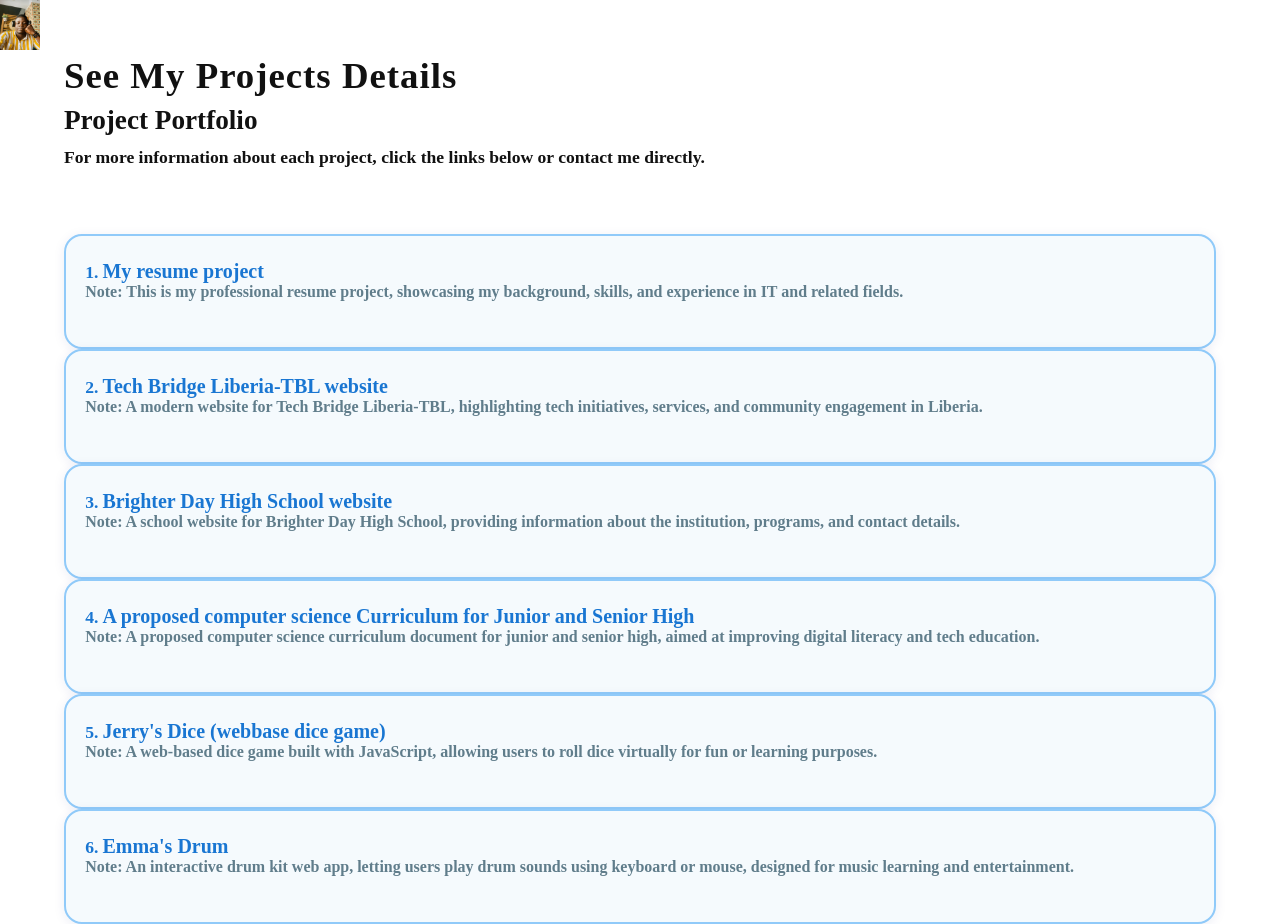
==== See My Projects details.html @ 1a9545d7 "update" ====
<!DOCTYPE html>
<html lang="en">
<head>
  <meta charset="UTF-8">
  <meta name="viewport" content="width=device-width, initial-scale=1.0">
  <title>See My Projects Details</title>
  <link rel="stylesheet" href="style.css">
</head>
<body>
  <style>
    .project-card.card {
      border: 2px solid #90caf9;
      border-radius: 18px;
      background: #f5fafd;
      transition: box-shadow 0.2s, border-color 0.2s;
      box-shadow: 0 2px 12px rgba(26, 35, 126, 0.08);
    }
    .project-card.card:hover {
      border-color: #1976d2;
      box-shadow: 0 6px 24px rgba(25, 118, 210, 0.18);
    }
    .project-card .card-link {
      font-weight: bold;
      color: #1976d2;
      text-decoration: none;
      font-size: 1.25rem;
    }
    .project-card .card-link:hover {
      color: #0d47a1;
      text-decoration: underline;
    }
    .project-card .card-body {
      padding: 1.5rem 1.2rem;
    }
    .project-card .text-muted {
      color: #607d8b !important;
      font-size: 1rem;
    }
  </style>
  <nav class="navbar navbar-expand-lg bg-body-tertiary">
    <div class="container-fluid">
      <a class="navbar-brand" href="index.html">
        <img src="Jerry 2.png" height="50" width="40" alt="Jerry Logo">
      </a>
    </div>
  </nav>
  <main class="container my-5">
    <div class="d-flex flex-column align-items-center justify-content-center mb-5" style="min-height: 180px;">
      <h1 style="font-size:2.3rem; font-weight:bold; color:#111; letter-spacing:1px; margin-bottom:0.5rem;">See My Projects Details</h1>
      <h2 style="font-size:1.7rem; font-weight:600; color:#111; margin-bottom:0.7rem;">Project Portfolio</h2>
      <p style="font-size:1.1rem; color:#111; font-weight:bold; margin-bottom:0;">For more information about each project, click the links below or contact me directly.</p>
    </div>
    <div class="row row-cols-1 row-cols-md-2 g-4">
      <div class="col">
        <div class="project-card card h-100 shadow">
          <div class="card-body">
            <span style="font-size:1.1rem; font-weight:bold; color:#1976d2;">1.</span> <a href="https://jerry2001397.github.io/Resume/" target="_blank" class="card-link">My resume project</a>
            <div class="mt-3 text-muted" style="min-height:2.5em;"><strong>Note:</strong> This is my professional resume project, showcasing my background, skills, and experience in IT and related fields.</div>
          </div>
        </div>
      </div>
      <div class="col">
        <div class="project-card card h-100 shadow">
          <div class="card-body">
            <span style="font-size:1.1rem; font-weight:bold; color:#1976d2;">2.</span> <a href="https://tech-bridge-liberia-tbl.vercel.app/" target="_blank" class="card-link">Tech Bridge Liberia-TBL website</a>
            <div class="mt-3 text-muted" style="min-height:2.5em;"><strong>Note:</strong> A modern website for Tech Bridge Liberia-TBL, highlighting tech initiatives, services, and community engagement in Liberia.</div>
          </div>
        </div>
      </div>
      <div class="col">
        <div class="project-card card h-100 shadow">
          <div class="card-body">
            <span style="font-size:1.1rem; font-weight:bold; color:#1976d2;">3.</span> <a href="https://brighter-day-high-school.onrender.com" target="_blank" class="card-link">Brighter Day High School website</a>
            <div class="mt-3 text-muted" style="min-height:2.5em;"><strong>Note:</strong> A school website for Brighter Day High School, providing information about the institution, programs, and contact details.</div>
          </div>
        </div>
      </div>
      <div class="col">
        <div class="project-card card h-100 shadow">
          <div class="card-body">
            <span style="font-size:1.1rem; font-weight:bold; color:#1976d2;">4.</span> <a href="https://drive.google.com/file/d/1hFZzf1_tHDAkOo6rd7UEoLlZqXypKC5j/view?usp=drivesdk" target="_blank" class="card-link">A proposed computer science Curriculum for Junior and Senior High</a>
            <div class="mt-3 text-muted" style="min-height:2.5em;"><strong>Note:</strong> A proposed computer science curriculum document for junior and senior high, aimed at improving digital literacy and tech education.</div>
          </div>
        </div>
      </div>
      <div class="col">
        <div class="project-card card h-100 shadow">
          <div class="card-body">
            <span style="font-size:1.1rem; font-weight:bold; color:#1976d2;">5.</span> <a href="https://jerry2001397.github.io/Jerry-s-Dice/" target="_blank" class="card-link">Jerry's Dice (webbase dice game)</a>
            <div class="mt-3 text-muted" style="min-height:2.5em;"><strong>Note:</strong> A web-based dice game built with JavaScript, allowing users to roll dice virtually for fun or learning purposes.</div>
          </div>
        </div>
      </div>
      <div class="col">
        <div class="project-card card h-100 shadow">
          <div class="card-body">
            <span style="font-size:1.1rem; font-weight:bold; color:#1976d2;">6.</span> <a href="https://jerry2001397.github.io/Emma-Drum/" target="_blank" class="card-link">Emma's Drum</a>
            <div class="mt-3 text-muted" style="min-height:2.5em;"><strong>Note:</strong> An interactive drum kit web app, letting users play drum sounds using keyboard or mouse, designed for music learning and entertainment.</div>
          </div>
        </div>
      </div>
    </div>
    <!-- Message moved to top -->
  </main>
</body>
</html>
---- style.css ----
/* Light blue background for hero section */
.bg-primary.bg-gradient {
	background: linear-gradient(135deg, #e3f2fd 0%, #90caf9 100%) !important;
	color: #1a237e !important;
}
/* Hero section buttons (blue background) */
.hero-btn-black {
	background: #111 !important;
	color: #fff !important;
	border: none !important;
	font-weight: bold;
	box-shadow: 0 2px 8px rgba(0,0,0,0.08);
	transition: background 0.2s, color 0.2s;
}
.hero-btn-black:hover {
	background: #333 !important;
	color: #fff !important;
}
/* Make all text bold and shining */
body, body * {
	font-weight: bold !important;
}
/* Contact Section */
#contact .card {
	border-radius: 12px;
	border: 2px solid #fff;
}
#contact .form-control {
	border: 2px solid #fff !important;
	background: #222;
	color: #fff;
}
#contact .form-control:focus {
	border-color: #90caf9 !important;
	box-shadow: 0 0 0 2px #90caf9;
	background: #222;
	color: #fff;
}
#contact .btn-primary {
	background: #1a237e;
	border: none;
}
#contact .btn-primary:hover {
	background: #3949ab;
}

footer {
	background: #1a237e;
	color: #fff;
	font-size: 1rem;
}
footer a {
	color: #fff;
	text-decoration: underline;
}
footer a:hover {
	color: #90caf9;
}
/* Reset some default styles */
* {
	margin: 0;
	padding: 0;
	box-sizing: border-box;
}

.container {
	width: 90%;
	max-width: 1200px;
	margin: 0 auto;
}

header {
	background: #1a237e;
	padding: 20px 0;
	color: #fff;
}

/* Features Section */
.features {
	margin: 50px 0;
	display: flex;
	justify-content: center;
	align-items: flex-start;
}

.features .container {
	display: flex;
	gap: 40px;
	justify-content: center;
	flex-wrap: wrap;
}

.feature {
	background: #fff;
	padding: 30px 25px;
	border-radius: 10px;
	box-shadow: 0 2px 12px rgba(26, 35, 126, 0.06);
	width: 300px;
	text-align: center;
}

.feature h3 {
	color: #1a237e;
	margin-bottom: 15px;
}

/* Responsive Design */
@media (max-width: 900px) {
	.features .container {
		flex-direction: column;
		align-items: center;
	}
}

@media (max-width: 600px) {
	.logo, nav {
		float: none;
		text-align: center;
		display: block;
	}
	.nav-links {
		flex-direction: column;
		gap: 15px;
		margin-top: 15px;
	}
	.hero h2 {
		font-size: 1.5rem;
	}
	.feature {
		width: 90%;
	}
}
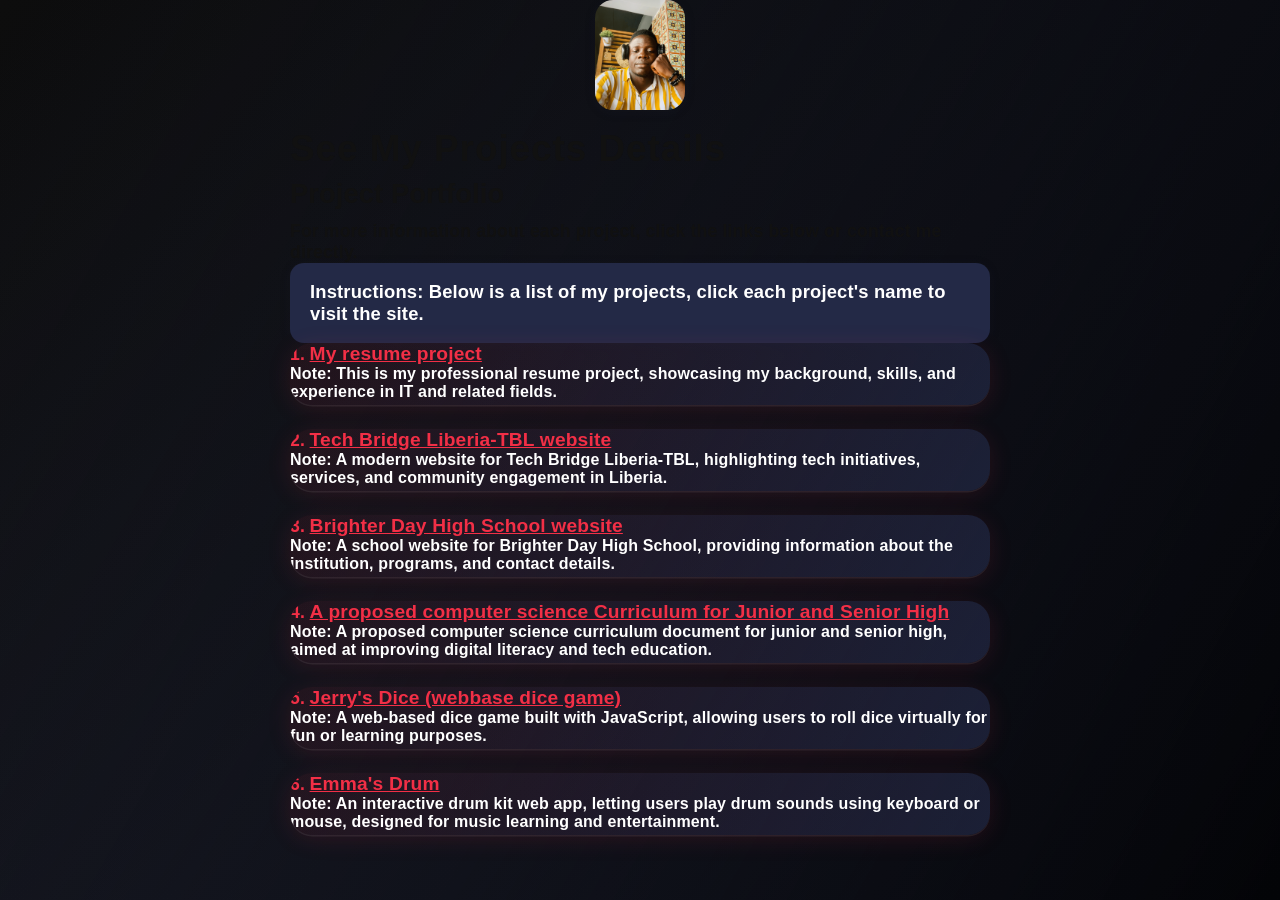
==== commit 862a28c9: "push" ====
--- a/See My Projects details.html
+++ b/See My Projects details.html
@@ -5,102 +5,86 @@
   <meta name="viewport" content="width=device-width, initial-scale=1.0">
   <title>See My Projects Details</title>
   <link rel="stylesheet" href="style.css">
+  <link rel="stylesheet" href="twilio.css">
 </head>
 <body>
-  <style>
-    .project-card.card {
-      border: 2px solid #90caf9;
-      border-radius: 18px;
-      background: #f5fafd;
-      transition: box-shadow 0.2s, border-color 0.2s;
-      box-shadow: 0 2px 12px rgba(26, 35, 126, 0.08);
-    }
-    .project-card.card:hover {
-      border-color: #1976d2;
-      box-shadow: 0 6px 24px rgba(25, 118, 210, 0.18);
-    }
-    .project-card .card-link {
-      font-weight: bold;
-      color: #1976d2;
-      text-decoration: none;
-      font-size: 1.25rem;
-    }
-    .project-card .card-link:hover {
-      color: #0d47a1;
-      text-decoration: underline;
-    }
-    .project-card .card-body {
-      padding: 1.5rem 1.2rem;
-    }
-    .project-card .text-muted {
-      color: #607d8b !important;
-      font-size: 1rem;
-    }
-  </style>
   <nav class="navbar navbar-expand-lg bg-body-tertiary">
     <div class="container-fluid">
-      <a class="navbar-brand" href="index.html">
-        <img src="Jerry 2.png" height="50" width="40" alt="Jerry Logo">
-      </a>
+    
     </div>
   </nav>
-  <main class="container my-5">
-    <div class="d-flex flex-column align-items-center justify-content-center mb-5" style="min-height: 180px;">
+  <main class="container my-5" style="max-width: 700px;">
+    <div class="d-flex flex-column align-items-center justify-content-center mb-4" style="min-height: 180px;">
+      <img src="Jerry 2.png" alt="Jerry Logo" style="display:block; margin:0 auto 18px auto; width:90px; height:110px; object-fit:cover; border-radius:18px; box-shadow:0 2px 12px rgba(35,41,70,0.10);">
       <h1 style="font-size:2.3rem; font-weight:bold; color:#111; letter-spacing:1px; margin-bottom:0.5rem;">See My Projects Details</h1>
       <h2 style="font-size:1.7rem; font-weight:600; color:#111; margin-bottom:0.7rem;">Project Portfolio</h2>
       <p style="font-size:1.1rem; color:#111; font-weight:bold; margin-bottom:0;">For more information about each project, click the links below or contact me directly.</p>
     </div>
-    <div class="row row-cols-1 row-cols-md-2 g-4">
-      <div class="col">
-        <div class="project-card card h-100 shadow">
-          <div class="card-body">
-            <span style="font-size:1.1rem; font-weight:bold; color:#1976d2;">1.</span> <a href="https://jerry2001397.github.io/Resume/" target="_blank" class="card-link">My resume project</a>
-            <div class="mt-3 text-muted" style="min-height:2.5em;"><strong>Note:</strong> This is my professional resume project, showcasing my background, skills, and experience in IT and related fields.</div>
+    <div class="mb-4" style="padding:18px 20px;background:#232946;color:#fff;border-radius:14px;box-shadow:0 2px 12px rgba(35,41,70,0.10);font-size:1.15rem;">
+      <strong>Instructions:</strong> Below is a list of my projects, click each project's name to visit the site.
+    </div>
+    <div class="row row-cols-1 row-cols-md-2 g-5 mt-4">
+      <div class="col d-flex">
+        <div class="card card-twilio h-100 shadow-lg w-100 p-2" style="border-radius: 22px; margin-bottom: 24px;">
+          <div class="card-body d-flex flex-column justify-content-between">
+            <div>
+              <span style="font-size:1.1rem; font-weight:bold; color:#F22F46;">1.</span> <a href="https://jerry2001397.github.io/Resume/" target="_blank" class="card-link" style="color:#F22F46; font-size:1.2rem; font-weight:600;">My resume project</a>
+              <div class="mt-3 text-muted" style="min-height:2.5em;"><strong>Note:</strong> This is my professional resume project, showcasing my background, skills, and experience in IT and related fields.</div>
+            </div>
           </div>
         </div>
       </div>
-      <div class="col">
-        <div class="project-card card h-100 shadow">
-          <div class="card-body">
-            <span style="font-size:1.1rem; font-weight:bold; color:#1976d2;">2.</span> <a href="https://tech-bridge-liberia-tbl.vercel.app/" target="_blank" class="card-link">Tech Bridge Liberia-TBL website</a>
-            <div class="mt-3 text-muted" style="min-height:2.5em;"><strong>Note:</strong> A modern website for Tech Bridge Liberia-TBL, highlighting tech initiatives, services, and community engagement in Liberia.</div>
+      <div class="col d-flex">
+        <div class="card card-twilio h-100 shadow-lg w-100 p-2" style="border-radius: 22px; margin-bottom: 24px;">
+          <div class="card-body d-flex flex-column justify-content-between">
+            <div>
+              <span style="font-size:1.1rem; font-weight:bold; color:#F22F46;">2.</span> <a href="https://tech-bridge-liberia-tbl.vercel.app/" target="_blank" class="card-link" style="color:#F22F46; font-size:1.2rem; font-weight:600;">Tech Bridge Liberia-TBL website</a>
+              <div class="mt-3 text-muted" style="min-height:2.5em;"><strong>Note:</strong> A modern website for Tech Bridge Liberia-TBL, highlighting tech initiatives, services, and community engagement in Liberia.</div>
+            </div>
           </div>
         </div>
       </div>
-      <div class="col">
-        <div class="project-card card h-100 shadow">
-          <div class="card-body">
-            <span style="font-size:1.1rem; font-weight:bold; color:#1976d2;">3.</span> <a href="https://brighter-day-high-school.onrender.com" target="_blank" class="card-link">Brighter Day High School website</a>
-            <div class="mt-3 text-muted" style="min-height:2.5em;"><strong>Note:</strong> A school website for Brighter Day High School, providing information about the institution, programs, and contact details.</div>
+      <div class="col d-flex">
+        <div class="card card-twilio h-100 shadow-lg w-100 p-2" style="border-radius: 22px; margin-bottom: 24px;">
+          <div class="card-body d-flex flex-column justify-content-between">
+            <div>
+              <span style="font-size:1.1rem; font-weight:bold; color:#F22F46;">3.</span> <a href="https://brighter-day-high-school.onrender.com" target="_blank" class="card-link" style="color:#F22F46; font-size:1.2rem; font-weight:600;">Brighter Day High School website</a>
+              <div class="mt-3 text-muted" style="min-height:2.5em;"><strong>Note:</strong> A school website for Brighter Day High School, providing information about the institution, programs, and contact details.</div>
+            </div>
           </div>
         </div>
       </div>
-      <div class="col">
-        <div class="project-card card h-100 shadow">
-          <div class="card-body">
-            <span style="font-size:1.1rem; font-weight:bold; color:#1976d2;">4.</span> <a href="https://drive.google.com/file/d/1hFZzf1_tHDAkOo6rd7UEoLlZqXypKC5j/view?usp=drivesdk" target="_blank" class="card-link">A proposed computer science Curriculum for Junior and Senior High</a>
-            <div class="mt-3 text-muted" style="min-height:2.5em;"><strong>Note:</strong> A proposed computer science curriculum document for junior and senior high, aimed at improving digital literacy and tech education.</div>
+      <div class="col d-flex">
+        <div class="card card-twilio h-100 shadow-lg w-100 p-2" style="border-radius: 22px; margin-bottom: 24px;">
+          <div class="card-body d-flex flex-column justify-content-between">
+            <div>
+              <span style="font-size:1.1rem; font-weight:bold; color:#F22F46;">4.</span> <a href="https://drive.google.com/file/d/1hFZzf1_tHDAkOo6rd7UEoLlZqXypKC5j/view?usp=drivesdk" target="_blank" class="card-link" style="color:#F22F46; font-size:1.2rem; font-weight:600;">A proposed computer science Curriculum for Junior and Senior High</a>
+              <div class="mt-3 text-muted" style="min-height:2.5em;"><strong>Note:</strong> A proposed computer science curriculum document for junior and senior high, aimed at improving digital literacy and tech education.</div>
+            </div>
           </div>
         </div>
       </div>
-      <div class="col">
-        <div class="project-card card h-100 shadow">
-          <div class="card-body">
-            <span style="font-size:1.1rem; font-weight:bold; color:#1976d2;">5.</span> <a href="https://jerry2001397.github.io/Jerry-s-Dice/" target="_blank" class="card-link">Jerry's Dice (webbase dice game)</a>
-            <div class="mt-3 text-muted" style="min-height:2.5em;"><strong>Note:</strong> A web-based dice game built with JavaScript, allowing users to roll dice virtually for fun or learning purposes.</div>
+      <div class="col d-flex">
+        <div class="card card-twilio h-100 shadow-lg w-100 p-2" style="border-radius: 22px; margin-bottom: 24px;">
+          <div class="card-body d-flex flex-column justify-content-between">
+            <div>
+              <span style="font-size:1.1rem; font-weight:bold; color:#F22F46;">5.</span> <a href="https://jerry2001397.github.io/Jerry-s-Dice/" target="_blank" class="card-link" style="color:#F22F46; font-size:1.2rem; font-weight:600;">Jerry's Dice (webbase dice game)</a>
+              <div class="mt-3 text-muted" style="min-height:2.5em;"><strong>Note:</strong> A web-based dice game built with JavaScript, allowing users to roll dice virtually for fun or learning purposes.</div>
+            </div>
           </div>
         </div>
       </div>
-      <div class="col">
-        <div class="project-card card h-100 shadow">
-          <div class="card-body">
-            <span style="font-size:1.1rem; font-weight:bold; color:#1976d2;">6.</span> <a href="https://jerry2001397.github.io/Emma-Drum/" target="_blank" class="card-link">Emma's Drum</a>
-            <div class="mt-3 text-muted" style="min-height:2.5em;"><strong>Note:</strong> An interactive drum kit web app, letting users play drum sounds using keyboard or mouse, designed for music learning and entertainment.</div>
+      <div class="col d-flex">
+        <div class="card card-twilio h-100 shadow-lg w-100 p-2" style="border-radius: 22px; margin-bottom: 24px;">
+          <div class="card-body d-flex flex-column justify-content-between">
+            <div>
+              <span style="font-size:1.1rem; font-weight:bold; color:#F22F46;">6.</span> <a href="https://jerry2001397.github.io/Emma-Drum/" target="_blank" class="card-link" style="color:#F22F46; font-size:1.2rem; font-weight:600;">Emma's Drum</a>
+              <div class="mt-3 text-muted" style="min-height:2.5em;"><strong>Note:</strong> An interactive drum kit web app, letting users play drum sounds using keyboard or mouse, designed for music learning and entertainment.</div>
+            </div>
           </div>
         </div>
       </div>
     </div>
-    <!-- Message moved to top -->
   </main>
 </body>
 </html>
--- a/style.css
+++ b/style.css
@@ -1,53 +1,131 @@
+body {
+	background: linear-gradient(135deg, #000 0%, #232946 100%) !important;
+	color: #fff !important;
+	font-weight: bold !important;
+	min-height: 100vh;
+}
+
+main, .container, section, .card, .navbar, footer {
+	background: transparent !important;
+}
+
+body::before {
+	content: "";
+	position: fixed;
+	top: 0; left: 0; right: 0; bottom: 0;
+	pointer-events: none;
+	background: linear-gradient(120deg, rgba(255,255,255,0.05) 0%, rgba(0,0,0,0.9) 100%);
+	z-index: 0;
+}
+
+body > * {
+	position: relative;
+	z-index: 1;
+}
 /* Light blue background for hero section */
 .bg-primary.bg-gradient {
-	background: linear-gradient(135deg, #e3f2fd 0%, #90caf9 100%) !important;
-	color: #1a237e !important;
+	background: linear-gradient(135deg, #000 0%, #232946 100%) !important;
+	color: #fff !important;
 }
 /* Hero section buttons (blue background) */
 .hero-btn-black {
-	background: #111 !important;
+	background: #181a1b !important;
 	color: #fff !important;
 	border: none !important;
 	font-weight: bold;
-	box-shadow: 0 2px 8px rgba(0,0,0,0.08);
+	box-shadow: 0 2px 8px rgba(0,0,0,0.18);
 	transition: background 0.2s, color 0.2s;
 }
 .hero-btn-black:hover {
-	background: #333 !important;
-	color: #fff !important;
-}
-/* Make all text bold and shining */
-body, body * {
+	background: #232946 !important;
+	color: #fff !important;
+}
+body {
+	background: linear-gradient(135deg, #000 0%, #232946 100%) !important;
+	color: #fff !important;
 	font-weight: bold !important;
+	min-height: 100vh;
+}
+
+main, .container, section, .card, .navbar, footer {
+	background: transparent !important;
+}
+
+/* Shiny black effect overlay */
+body::before {
+	content: "";
+	position: fixed;
+	top: 0; left: 0; right: 0; bottom: 0;
+	pointer-events: none;
+	background: linear-gradient(120deg, rgba(255,255,255,0.05) 0%, rgba(0,0,0,0.9) 100%);
+	z-index: 0;
+}
+
+body > * {
+	position: relative;
+	z-index: 1;
 }
 /* Contact Section */
 #contact .card {
 	border-radius: 12px;
 	border: 2px solid #fff;
+	background: linear-gradient(135deg, #000 60%, #232946 100%) !important;
+	color: #fff !important;
+	box-shadow: 0 2px 12px rgba(26, 35, 126, 0.18);
+	position: relative;
+	overflow: hidden;
+	}
+	#contact .card::before {
+		content: "";
+		position: absolute;
+		top: 0; left: 0; right: 0; bottom: 0;
+		background: linear-gradient(120deg, rgba(255,255,255,0.08) 0%, rgba(0,0,0,0.7) 100%);
+		pointer-events: none;
+		z-index: 0;
+	}
+	#contact .card > * {
+		position: relative;
+		z-index: 1;
 }
 #contact .form-control {
 	border: 2px solid #fff !important;
-	background: #222;
-	color: #fff;
+	background: #181a1b !important;
+	color: #fff !important;
 }
 #contact .form-control:focus {
 	border-color: #90caf9 !important;
 	box-shadow: 0 0 0 2px #90caf9;
-	background: #222;
-	color: #fff;
+	background: #181a1b !important;
+	color: #fff !important;
 }
 #contact .btn-primary {
-	background: #1a237e;
+	background: #232946 !important;
 	border: none;
+	color: #fff !important;
 }
 #contact .btn-primary:hover {
-	background: #3949ab;
+	background: #181a1b !important;
+	color: #fff !important;
 }
 
 footer {
-	background: #1a237e;
-	color: #fff;
+	background: linear-gradient(135deg, #000 0%, #232946 100%) !important;
+	color: #fff !important;
 	font-size: 1rem;
+	position: relative;
+	overflow: hidden;
+	}
+	footer::before {
+		content: "";
+		position: absolute;
+		top: 0; left: 0; right: 0; bottom: 0;
+		background: linear-gradient(120deg, rgba(255,255,255,0.08) 0%, rgba(0,0,0,0.7) 100%);
+		pointer-events: none;
+		z-index: 0;
+	}
+	footer > * {
+		position: relative;
+		z-index: 1;
 }
 footer a {
 	color: #fff;
@@ -70,9 +148,9 @@
 }
 
 header {
-	background: #1a237e;
+	background: linear-gradient(135deg, #000 0%, #232946 100%) !important;
+	color: #fff !important;
 	padding: 20px 0;
-	color: #fff;
 }
 
 /* Features Section */
@@ -80,23 +158,90 @@
 	margin: 50px 0;
 	display: flex;
 	justify-content: center;
+#footer .contact-card, .contact-card {
+	max-width: 350px;
+	margin: 24px auto 0 auto;
+	padding: 20px 24px;
+	background: linear-gradient(135deg, #000 60%, #232946 100%);
+	color: #fff;
+	border-radius: 12px;
+	box-shadow: 0 2px 12px rgba(26, 35, 126, 0.18);
+	text-align: left;
+	font-weight: normal;
+	border: 1.5px solid rgba(255,255,255,0.08);
+	position: relative;
+	overflow: hidden;
+	}
+	.contact-card::before {
+		content: "";
+		position: absolute;
+		top: 0; left: 0; right: 0; bottom: 0;
+		background: linear-gradient(120deg, rgba(255,255,255,0.08) 0%, rgba(0,0,0,0.7) 100%);
+		pointer-events: none;
+		z-index: 0;
+	}
+	.contact-card > * {
+		position: relative;
+		z-index: 1;
+}
+.contact-card h5 {
+	margin-bottom: 12px;
+	font-weight: bold;
+	color: #1a237e;
+}
+.contact-card ul {
+	list-style: none;
+	padding: 0;
+	margin: 0;
+}
+.contact-card li {
+	margin-bottom: 8px;
+	font-weight: normal;
+}
+.contact-card a {
+	color: #1a237e;
+	text-decoration: underline;
+}
+.contact-card a:hover {
+	color: #3949ab;
+}
 	align-items: flex-start;
 }
 
 .features .container {
 	display: flex;
 	gap: 40px;
+	.contact-card {
+		width: 95%;
+		padding: 16px 8px;
+	}
 	justify-content: center;
 	flex-wrap: wrap;
 }
 
 .feature {
-	background: #fff;
+	background: linear-gradient(135deg, #000 60%, #232946 100%);
+	color: #fff;
 	padding: 30px 25px;
 	border-radius: 10px;
-	box-shadow: 0 2px 12px rgba(26, 35, 126, 0.06);
+	box-shadow: 0 2px 12px rgba(26, 35, 126, 0.18);
 	width: 300px;
 	text-align: center;
+	border: 1.5px solid rgba(255,255,255,0.08);
+	position: relative;
+	overflow: hidden;
+	}
+	.feature::before {
+		content: "";
+		position: absolute;
+		top: 0; left: 0; right: 0; bottom: 0;
+		background: linear-gradient(120deg, rgba(255,255,255,0.08) 0%, rgba(0,0,0,0.7) 100%);
+		pointer-events: none;
+		z-index: 0;
+	}
+	.feature > * {
+		position: relative;
+		z-index: 1;
 }
 
 .feature h3 {
--- a/twilio.css
+++ b/twilio.css
@@ -0,0 +1,100 @@
+/* Twilio-inspired modern enhancements for portfolio site */
+
+/* Typography */
+body, .feature, .contact-card, .card, .footer-social a {
+    font-family: 'Inter', 'Segoe UI', 'Arial', sans-serif;
+    letter-spacing: 0.01em;
+}
+
+/* Twilio Red Accent */
+:root {
+    --twilio-red: #F22F46;
+    --twilio-dark: #232946;
+    --twilio-light: #fff;
+}
+
+/* Accent Buttons */
+.btn-twilio {
+    background: var(--twilio-red);
+    color: var(--twilio-light);
+    border: none;
+    font-weight: 600;
+    border-radius: 8px;
+    box-shadow: 0 2px 8px rgba(242,47,70,0.15);
+    transition: background 0.2s, color 0.2s, box-shadow 0.2s;
+}
+.btn-twilio:hover {
+    background: #d21c3c;
+    color: var(--twilio-light);
+    box-shadow: 0 4px 16px rgba(242,47,70,0.25);
+}
+
+/* Card Glow */
+.card-twilio {
+    background: linear-gradient(135deg, #232946 80%, #F22F46 100%);
+    color: #fff;
+    border-radius: 16px;
+    box-shadow: 0 4px 24px rgba(242,47,70,0.12), 0 1.5px 0 rgba(255,255,255,0.08);
+    border: none;
+    position: relative;
+    overflow: hidden;
+}
+.card-twilio::before {
+    content: "";
+    position: absolute;
+    top: 0; left: 0; right: 0; bottom: 0;
+    background: linear-gradient(120deg, rgba(242,47,70,0.08) 0%, rgba(35,41,70,0.7) 100%);
+    pointer-events: none;
+    z-index: 0;
+}
+.card-twilio > * {
+    position: relative;
+    z-index: 1;
+}
+
+/* Feature Icons */
+.feature-icon {
+    font-size: 2.2rem;
+    color: var(--twilio-red);
+    margin-bottom: 12px;
+}
+
+/* Footer Social Twilio Style */
+.footer-social a {
+    background: var(--twilio-dark);
+    color: var(--twilio-red);
+    border: 2px solid var(--twilio-red);
+    box-shadow: 0 2px 8px rgba(242,47,70,0.08);
+}
+.footer-social a:hover {
+    background: var(--twilio-red);
+    color: #fff;
+    box-shadow: 0 4px 16px rgba(242,47,70,0.15);
+}
+
+/* Responsive Tweaks */
+@media (max-width: 600px) {
+    .card-twilio, .feature {
+        border-radius: 10px;
+        padding: 12px 8px;
+    }
+    .feature-icon {
+        font-size: 1.5rem;
+    }
+}
+
+/* Twilio Input Fields */
+input, textarea, .form-control {
+    border: 2px solid var(--twilio-red);
+    border-radius: 8px;
+    background: #232946;
+    color: #fff;
+    font-size: 1rem;
+    padding: 10px 14px;
+    transition: border-color 0.2s, box-shadow 0.2s;
+}
+input:focus, textarea:focus, .form-control:focus {
+    border-color: #d21c3c;
+    box-shadow: 0 0 0 2px #F22F46;
+    outline: none;
+}
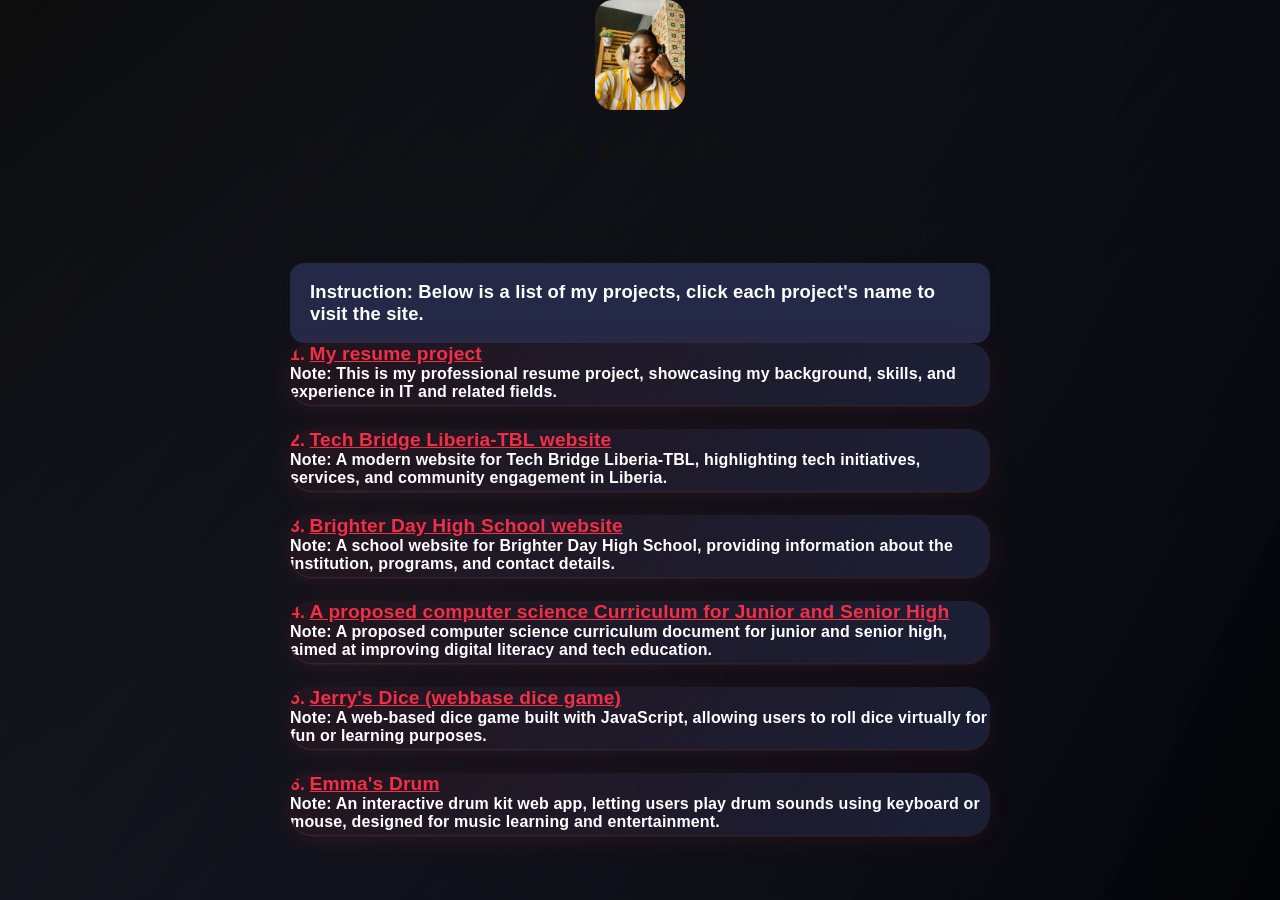
==== commit fb56ab53: "update" ====
--- a/See My Projects details.html
+++ b/See My Projects details.html
@@ -19,67 +19,67 @@
       <h1 style="font-size:2.3rem; font-weight:bold; color:#111; letter-spacing:1px; margin-bottom:0.5rem;">See My Projects Details</h1>
       <h2 style="font-size:1.7rem; font-weight:600; color:#111; margin-bottom:0.7rem;">Project Portfolio</h2>
       <p style="font-size:1.1rem; color:#111; font-weight:bold; margin-bottom:0;">For more information about each project, click the links below or contact me directly.</p>
-    </div>
-    <div class="mb-4" style="padding:18px 20px;background:#232946;color:#fff;border-radius:14px;box-shadow:0 2px 12px rgba(35,41,70,0.10);font-size:1.15rem;">
-      <strong>Instructions:</strong> Below is a list of my projects, click each project's name to visit the site.
+      <div class="mt-3 w-100" style="padding:18px 20px;background:#232946;color:#fff;border-radius:14px;box-shadow:0 2px 12px rgba(35,41,70,0.10);font-size:1.15rem;">
+        <strong>Instruction:</strong> Below is a list of my projects, click each project's name to visit the site.
+      </div>
     </div>
     <div class="row row-cols-1 row-cols-md-2 g-5 mt-4">
       <div class="col d-flex">
-        <div class="card card-twilio h-100 shadow-lg w-100 p-2" style="border-radius: 22px; margin-bottom: 24px;">
+        <div class="card card-twilio h-100 shadow-lg w-100 p-2" style="border-radius: 22px; margin-bottom: 24px; min-width:320px; max-width:100%;">
           <div class="card-body d-flex flex-column justify-content-between">
             <div>
               <span style="font-size:1.1rem; font-weight:bold; color:#F22F46;">1.</span> <a href="https://jerry2001397.github.io/Resume/" target="_blank" class="card-link" style="color:#F22F46; font-size:1.2rem; font-weight:600;">My resume project</a>
-              <div class="mt-3 text-muted" style="min-height:2.5em;"><strong>Note:</strong> This is my professional resume project, showcasing my background, skills, and experience in IT and related fields.</div>
+              <div class="mt-3 text-muted" style="min-height:2.5em;white-space:normal;"><strong>Note:</strong> This is my professional resume project, showcasing my background, skills, and experience in IT and related fields.</div>
             </div>
           </div>
         </div>
       </div>
       <div class="col d-flex">
-        <div class="card card-twilio h-100 shadow-lg w-100 p-2" style="border-radius: 22px; margin-bottom: 24px;">
+        <div class="card card-twilio h-100 shadow-lg w-100 p-2" style="border-radius: 22px; margin-bottom: 24px; min-width:320px; max-width:100%;">
           <div class="card-body d-flex flex-column justify-content-between">
             <div>
               <span style="font-size:1.1rem; font-weight:bold; color:#F22F46;">2.</span> <a href="https://tech-bridge-liberia-tbl.vercel.app/" target="_blank" class="card-link" style="color:#F22F46; font-size:1.2rem; font-weight:600;">Tech Bridge Liberia-TBL website</a>
-              <div class="mt-3 text-muted" style="min-height:2.5em;"><strong>Note:</strong> A modern website for Tech Bridge Liberia-TBL, highlighting tech initiatives, services, and community engagement in Liberia.</div>
+              <div class="mt-3 text-muted" style="min-height:2.5em;white-space:normal;"><strong>Note:</strong> A modern website for Tech Bridge Liberia-TBL, highlighting tech initiatives, services, and community engagement in Liberia.</div>
             </div>
           </div>
         </div>
       </div>
       <div class="col d-flex">
-        <div class="card card-twilio h-100 shadow-lg w-100 p-2" style="border-radius: 22px; margin-bottom: 24px;">
+        <div class="card card-twilio h-100 shadow-lg w-100 p-2" style="border-radius: 22px; margin-bottom: 24px; min-width:320px; max-width:100%;">
           <div class="card-body d-flex flex-column justify-content-between">
             <div>
               <span style="font-size:1.1rem; font-weight:bold; color:#F22F46;">3.</span> <a href="https://brighter-day-high-school.onrender.com" target="_blank" class="card-link" style="color:#F22F46; font-size:1.2rem; font-weight:600;">Brighter Day High School website</a>
-              <div class="mt-3 text-muted" style="min-height:2.5em;"><strong>Note:</strong> A school website for Brighter Day High School, providing information about the institution, programs, and contact details.</div>
+              <div class="mt-3 text-muted" style="min-height:2.5em;white-space:normal;"><strong>Note:</strong> A school website for Brighter Day High School, providing information about the institution, programs, and contact details.</div>
             </div>
           </div>
         </div>
       </div>
       <div class="col d-flex">
-        <div class="card card-twilio h-100 shadow-lg w-100 p-2" style="border-radius: 22px; margin-bottom: 24px;">
+        <div class="card card-twilio h-100 shadow-lg w-100 p-2" style="border-radius: 22px; margin-bottom: 24px; min-width:320px; max-width:100%;">
           <div class="card-body d-flex flex-column justify-content-between">
             <div>
               <span style="font-size:1.1rem; font-weight:bold; color:#F22F46;">4.</span> <a href="https://drive.google.com/file/d/1hFZzf1_tHDAkOo6rd7UEoLlZqXypKC5j/view?usp=drivesdk" target="_blank" class="card-link" style="color:#F22F46; font-size:1.2rem; font-weight:600;">A proposed computer science Curriculum for Junior and Senior High</a>
-              <div class="mt-3 text-muted" style="min-height:2.5em;"><strong>Note:</strong> A proposed computer science curriculum document for junior and senior high, aimed at improving digital literacy and tech education.</div>
+              <div class="mt-3 text-muted" style="min-height:2.5em;white-space:normal;"><strong>Note:</strong> A proposed computer science curriculum document for junior and senior high, aimed at improving digital literacy and tech education.</div>
             </div>
           </div>
         </div>
       </div>
       <div class="col d-flex">
-        <div class="card card-twilio h-100 shadow-lg w-100 p-2" style="border-radius: 22px; margin-bottom: 24px;">
+        <div class="card card-twilio h-100 shadow-lg w-100 p-2" style="border-radius: 22px; margin-bottom: 24px; min-width:320px; max-width:100%;">
           <div class="card-body d-flex flex-column justify-content-between">
             <div>
               <span style="font-size:1.1rem; font-weight:bold; color:#F22F46;">5.</span> <a href="https://jerry2001397.github.io/Jerry-s-Dice/" target="_blank" class="card-link" style="color:#F22F46; font-size:1.2rem; font-weight:600;">Jerry's Dice (webbase dice game)</a>
-              <div class="mt-3 text-muted" style="min-height:2.5em;"><strong>Note:</strong> A web-based dice game built with JavaScript, allowing users to roll dice virtually for fun or learning purposes.</div>
+              <div class="mt-3 text-muted" style="min-height:2.5em;white-space:normal;"><strong>Note:</strong> A web-based dice game built with JavaScript, allowing users to roll dice virtually for fun or learning purposes.</div>
             </div>
           </div>
         </div>
       </div>
       <div class="col d-flex">
-        <div class="card card-twilio h-100 shadow-lg w-100 p-2" style="border-radius: 22px; margin-bottom: 24px;">
+        <div class="card card-twilio h-100 shadow-lg w-100 p-2" style="border-radius: 22px; margin-bottom: 24px; min-width:320px; max-width:100%;">
           <div class="card-body d-flex flex-column justify-content-between">
             <div>
               <span style="font-size:1.1rem; font-weight:bold; color:#F22F46;">6.</span> <a href="https://jerry2001397.github.io/Emma-Drum/" target="_blank" class="card-link" style="color:#F22F46; font-size:1.2rem; font-weight:600;">Emma's Drum</a>
-              <div class="mt-3 text-muted" style="min-height:2.5em;"><strong>Note:</strong> An interactive drum kit web app, letting users play drum sounds using keyboard or mouse, designed for music learning and entertainment.</div>
+              <div class="mt-3 text-muted" style="min-height:2.5em;white-space:normal;"><strong>Note:</strong> An interactive drum kit web app, letting users play drum sounds using keyboard or mouse, designed for music learning and entertainment.</div>
             </div>
           </div>
         </div>
